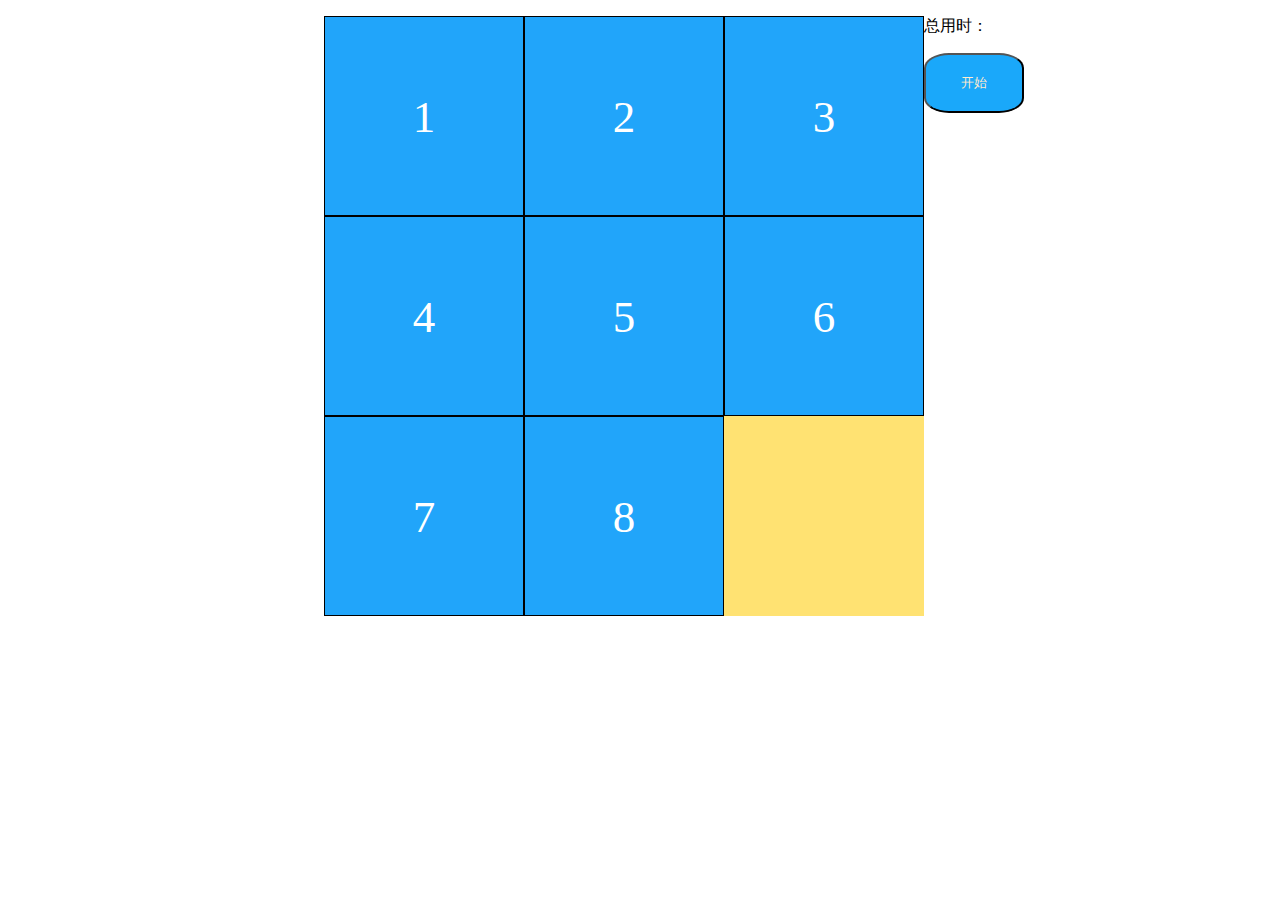
==== js实现拼图游戏/index.html @ fd79e293 "实现点击打乱数字顺序和计时功能" ====
<!DOCTYPE html>
<html lang="en">
<head>
  <meta charset="UTF-8">
  <meta name="viewport" content="width=device-width, initial-scale=1.0">
  <title>Document</title>
  <style>
    .container{
      float: left;
      width: 600px;
      height: 600px;
      background-color: #ffe272;
      margin-left: 25%;
    }
    .main div{
      box-sizing: border-box;
      background-color: #21a5fa;
      float: left;
      width: 200px;
      height: 200px;
      line-height: 200px;
      text-align: center;
      font-size: 45px;
      color: #fff;
      border: 1px solid black;
    }

    button{
      background-color: #1aa8fa;
      color: blanchedalmond;
      width: 100px;
      height: 60px; 
      border-radius: 25%;
    }
    .pause, .restart{
      display: none;
    }
  </style>
</head>
<body>
  <div class="container">
    <div class="main">
      <div>1</div>
      <div>2</div>
      <div>3</div>
      <div>4</div>
      <div>5</div>
      <div>6</div>
      <div>7</div>
      <div>8</div>
    </div>
  </div>
  <p>总用时：</p>
  <button class="start">开始</button>
  <button class="pause">暂停</button>
  <button class="restart">重新开始</button>
  <script src="./main.js"></script>
</body>
</html>
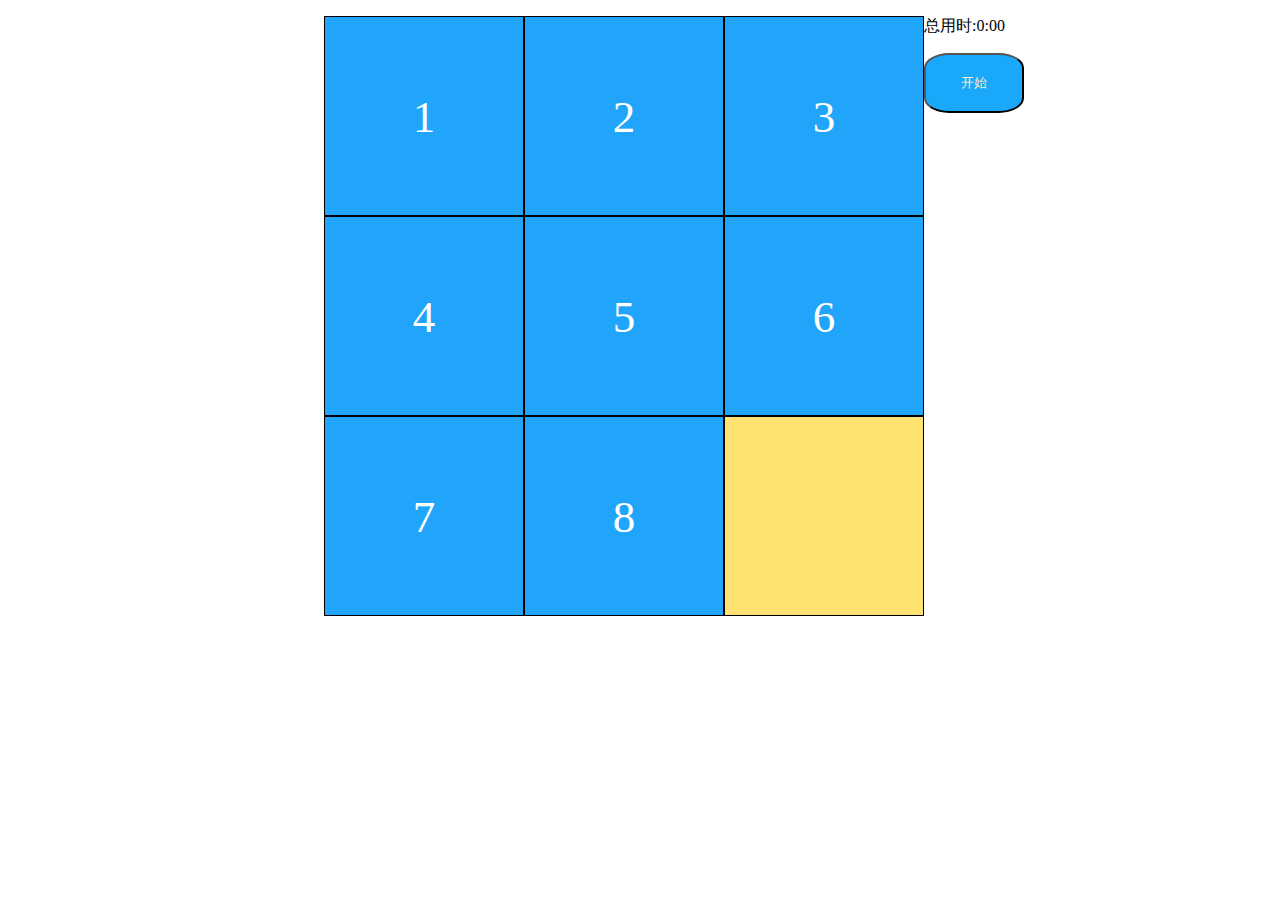
==== commit 08c7bf07: "完善移动功能" ====
--- a/js实现拼图游戏/index.html
+++ b/js实现拼图游戏/index.html
@@ -25,6 +25,10 @@
       border: 1px solid black;
     }
 
+    .main div:last-child{
+      background-color: #ffe272;
+    }
+
     button{
       background-color: #1aa8fa;
       color: blanchedalmond;
@@ -48,9 +52,10 @@
       <div>6</div>
       <div>7</div>
       <div>8</div>
+      <div></div>
     </div>
   </div>
-  <p>总用时：</p>
+  <p>总用时:0:00</p>
   <button class="start">开始</button>
   <button class="pause">暂停</button>
   <button class="restart">重新开始</button>
